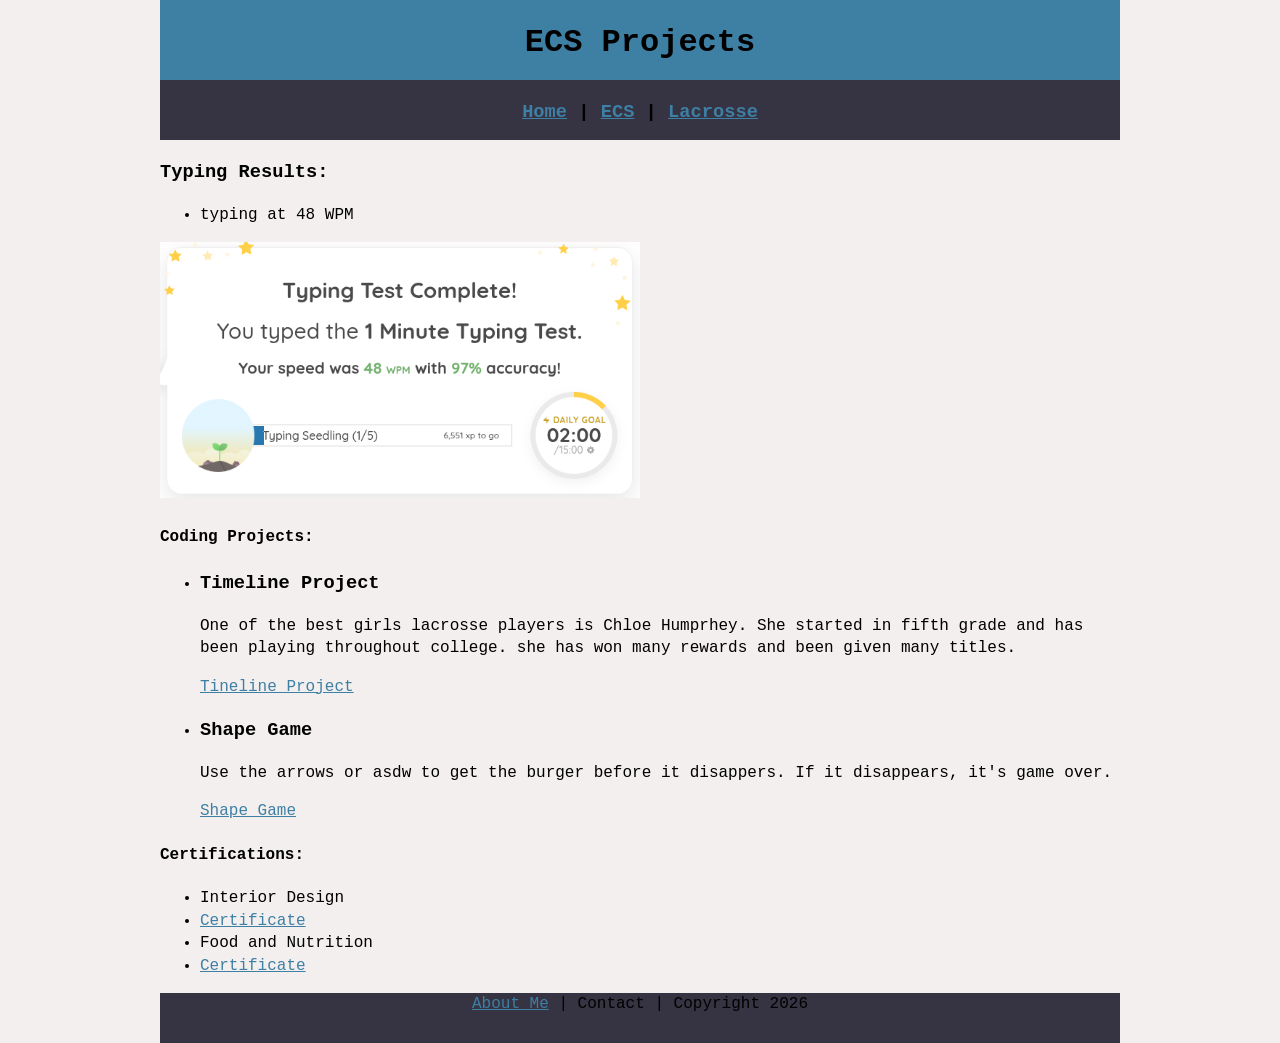
==== ecs/index.html @ 1c932895 "Update index.html" ====
<!DOCTYPE html>
<html class="homePage">
<head>
	<!-- This is a comment! Text here will be ignored by the browser. -->
	<meta charset="UTF-8">
	<title>ECS Projects</title>
	<link href="../myCSS.css" rel="stylesheet" type="text/css">
</head>
<body>
<div class="container">
  <div class="header">
  	<h1>ECS Projects</h1>
  </div>
  <div class="nav">
    <h3> <a href="../index.html">Home</a> | <a href="index.html">ECS</a> | <a href="../lacrosse/index.html">Lacrosse</a></h3>
  </div>
  <div class="content">
<h3>Typing Results:</h3>
<ul>
  <li>typing at 48 WPM</li>
</ul>
	<img src="../images/Screenshot 2026-02-11 10.09.10 AM.png" alt="ECS Projects" width="480" >
<h4>Coding Projects:</h4>
<ul>
  <li><h3>Timeline Project</h3>
	  <p>One of the best girls lacrosse players is Chloe Humprhey. She started in fifth grade and has been playing throughout college. she has won many rewards and been given many titles.</p></li>
 <a href="timeline.pde">Tineline Project</a>	<li><h3>Shape Game</h3>
  <p>Use the arrows or asdw to get the burger before it disappers. If it disappears, it's game over.</p></li>
	<a href="ShapeGame.pde.zip">Shape Game</a></ul>
	<h4>Certifications:</h4>
<ul>
  <li>Interior Design</li>
	<li><a href="https://certifications.youscience.com/exams/bd14d887-6b7c-48c6-95b3-032a3dbec83f">Certificate</a></li>
	<li>Food and Nutrition</li>
	<li><a href="https://certifications.youscience.com/exams/0196d49b-70ed-7000-9f70-2aecc6872eb1">Certificate</a></li>
</ul>
	  
  </div>
  <div class="footer">
    <a href="../aboutme.html">About Me</a> | Contact | Copyright 2026</h4>
  </div>
</div>
</body>
</html>
---- myCSS.css ----
@charset "UTF-8";
/* This is a comment! Text here will be ignored by the browser. */
body {
	margin: 0 auto;
	 font: 100%/1.4 Courier New, monospace;}
.homePage {
	background: #F3EFEE;
}
.container {
	width: 960px;
	margin: 0 auto;
}
.header {
	background: #3E7FA4;
	text-align: center;
	margin: 0px;
	padding: 5;
	float: left;
	width: 100%;
	height: 80px;
	font: 100%/1.4 Courier New, monospace;
}
.nav {
	background: #363343;
	margin: 0px;
	padding: 5;
	float: left;
	width: 100%;
	height: 60px;
	text-align: center;
}
.content {
	background: #F3EFEE;
	margin: 0px;
	float: left;
	width: 100%;
	text-align: left;
}
.footer {
	background: #363343;
	margin: 0px;
	float: left;
	width: 100%;
	height: 50px;
	text-align: center;
}

a:link {
     color: #3E7FA4;
}
a:visited {
     color: #7E9DA6;
}
a:hover, a:active, a:focus { 
     text-decoration: underline;
}
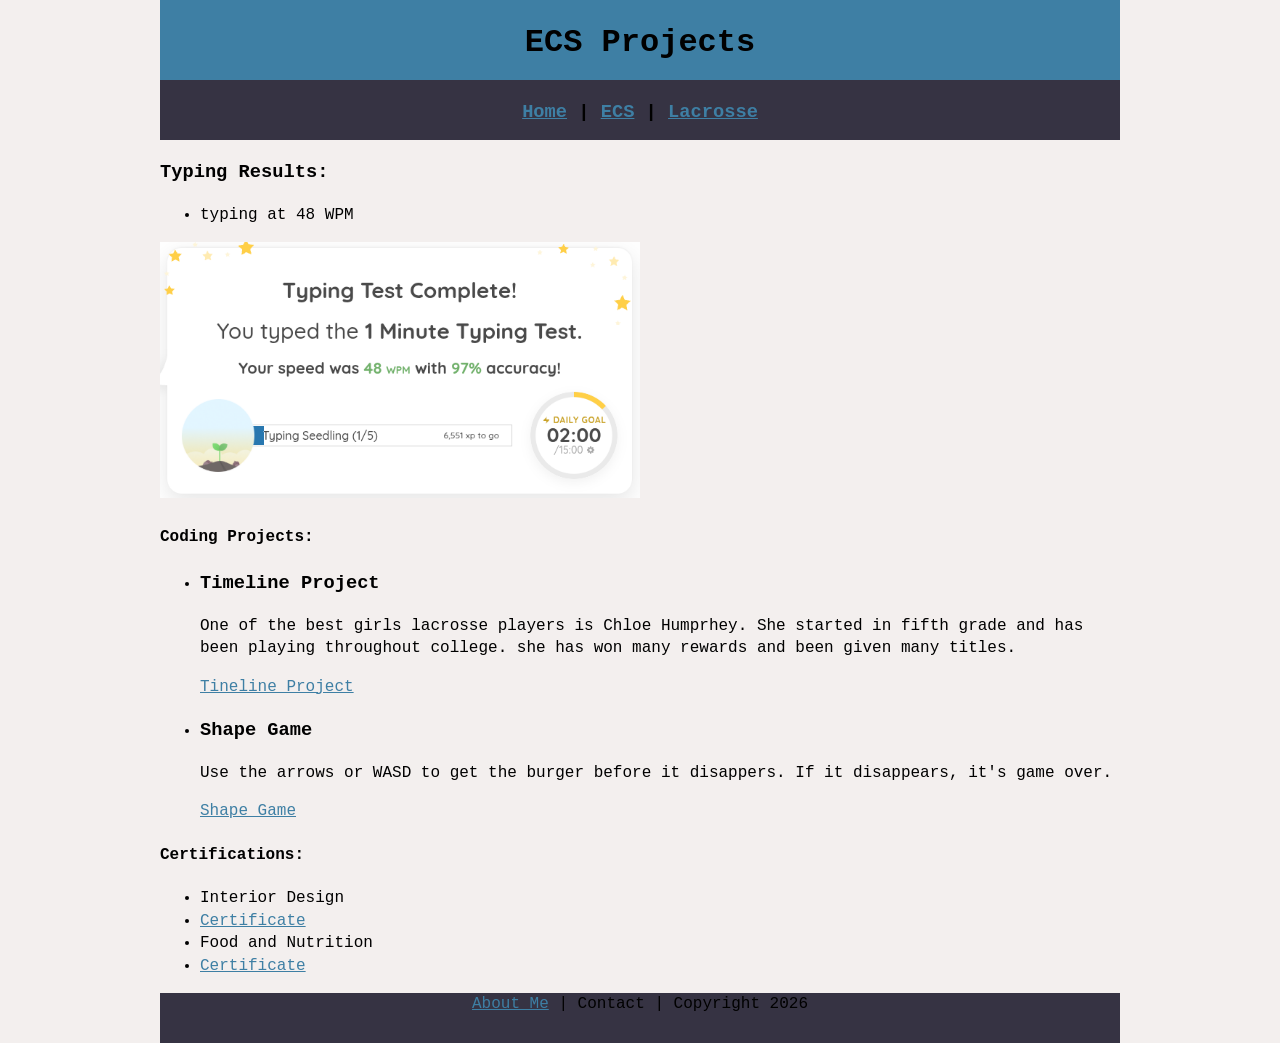
==== commit dbaff60a: "Update index.html" ====
--- a/ecs/index.html
+++ b/ecs/index.html
@@ -25,8 +25,8 @@
   <li><h3>Timeline Project</h3>
 	  <p>One of the best girls lacrosse players is Chloe Humprhey. She started in fifth grade and has been playing throughout college. she has won many rewards and been given many titles.</p></li>
  <a href="timeline.pde">Tineline Project</a>	<li><h3>Shape Game</h3>
-  <p>Use the arrows or asdw to get the burger before it disappers. If it disappears, it's game over.</p></li>
-	<a href="ShapeGame.pde.zip">Shape Game</a></ul>
+  <p>Use the arrows or WASD to get the burger before it disappers. If it disappears, it's game over.</p></li>
+	<a href="ShapeGame.pde">Shape Game</a></ul>
 	<h4>Certifications:</h4>
 <ul>
   <li>Interior Design</li>
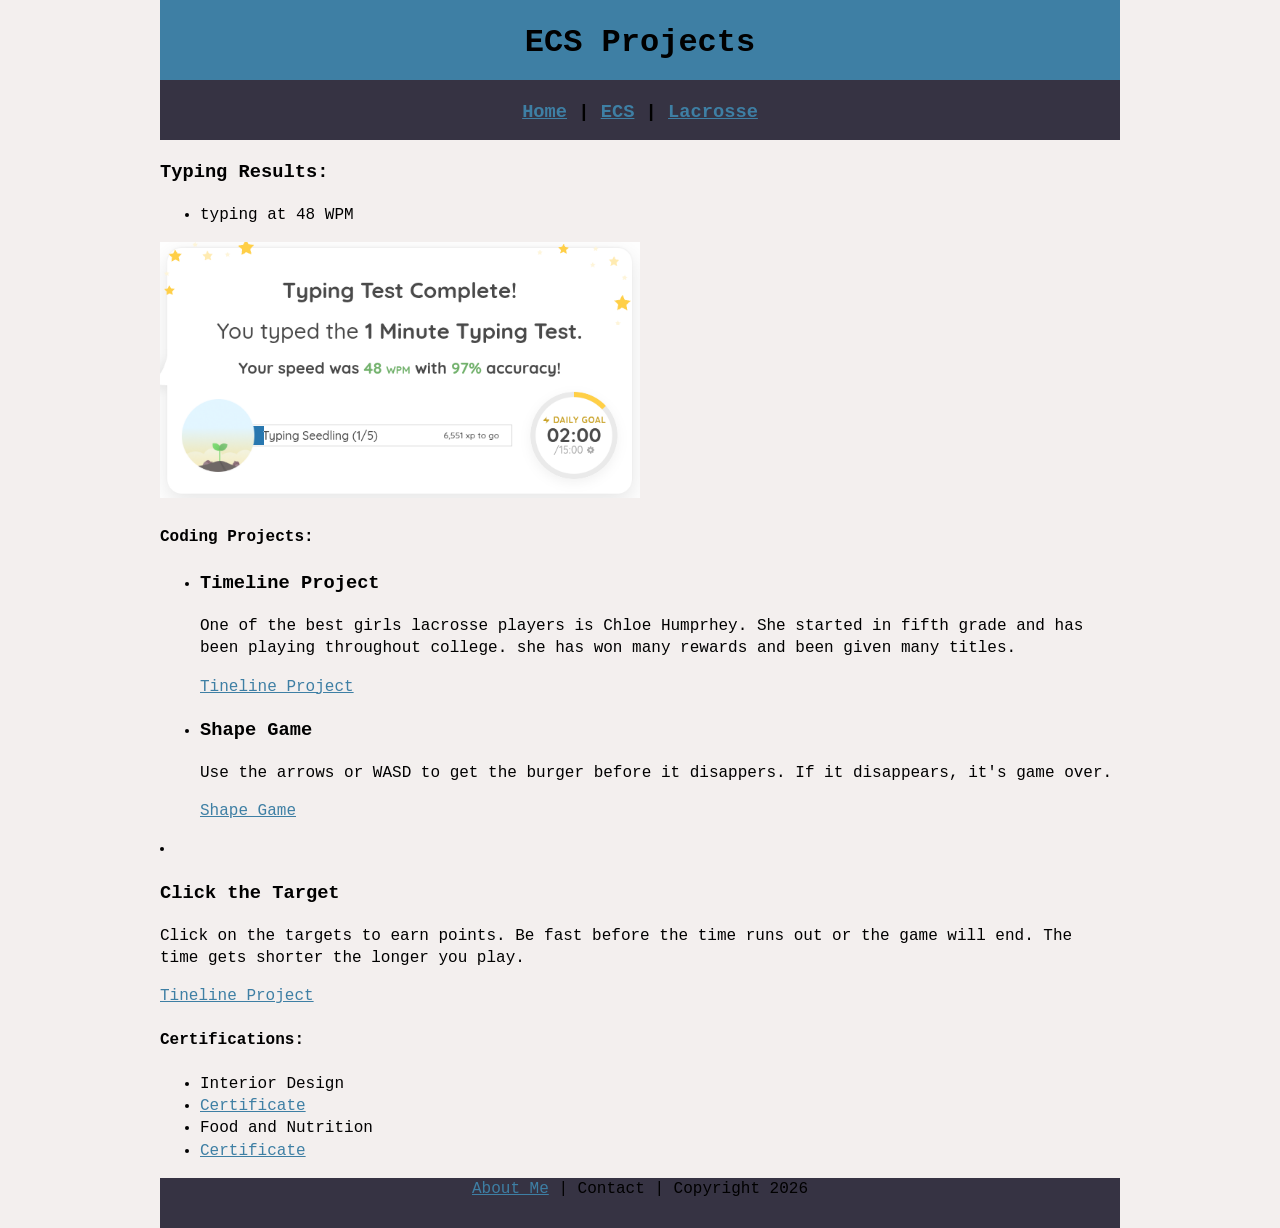
==== commit 55f31e3f: "Update index.html" ====
--- a/ecs/index.html
+++ b/ecs/index.html
@@ -27,6 +27,9 @@
  <a href="timeline.pde">Tineline Project</a>	<li><h3>Shape Game</h3>
   <p>Use the arrows or WASD to get the burger before it disappers. If it disappears, it's game over.</p></li>
 	<a href="ShapeGame.pde">Shape Game</a></ul>
+	  <li><h3>Click the Target</h3>
+	  <p>Click on the targets to earn points. Be fast before the time runs out or the game will end. The time gets shorter the longer you play.</p></li>
+ <a href="timeline.pde">Tineline Project</a>
 	<h4>Certifications:</h4>
 <ul>
   <li>Interior Design</li>
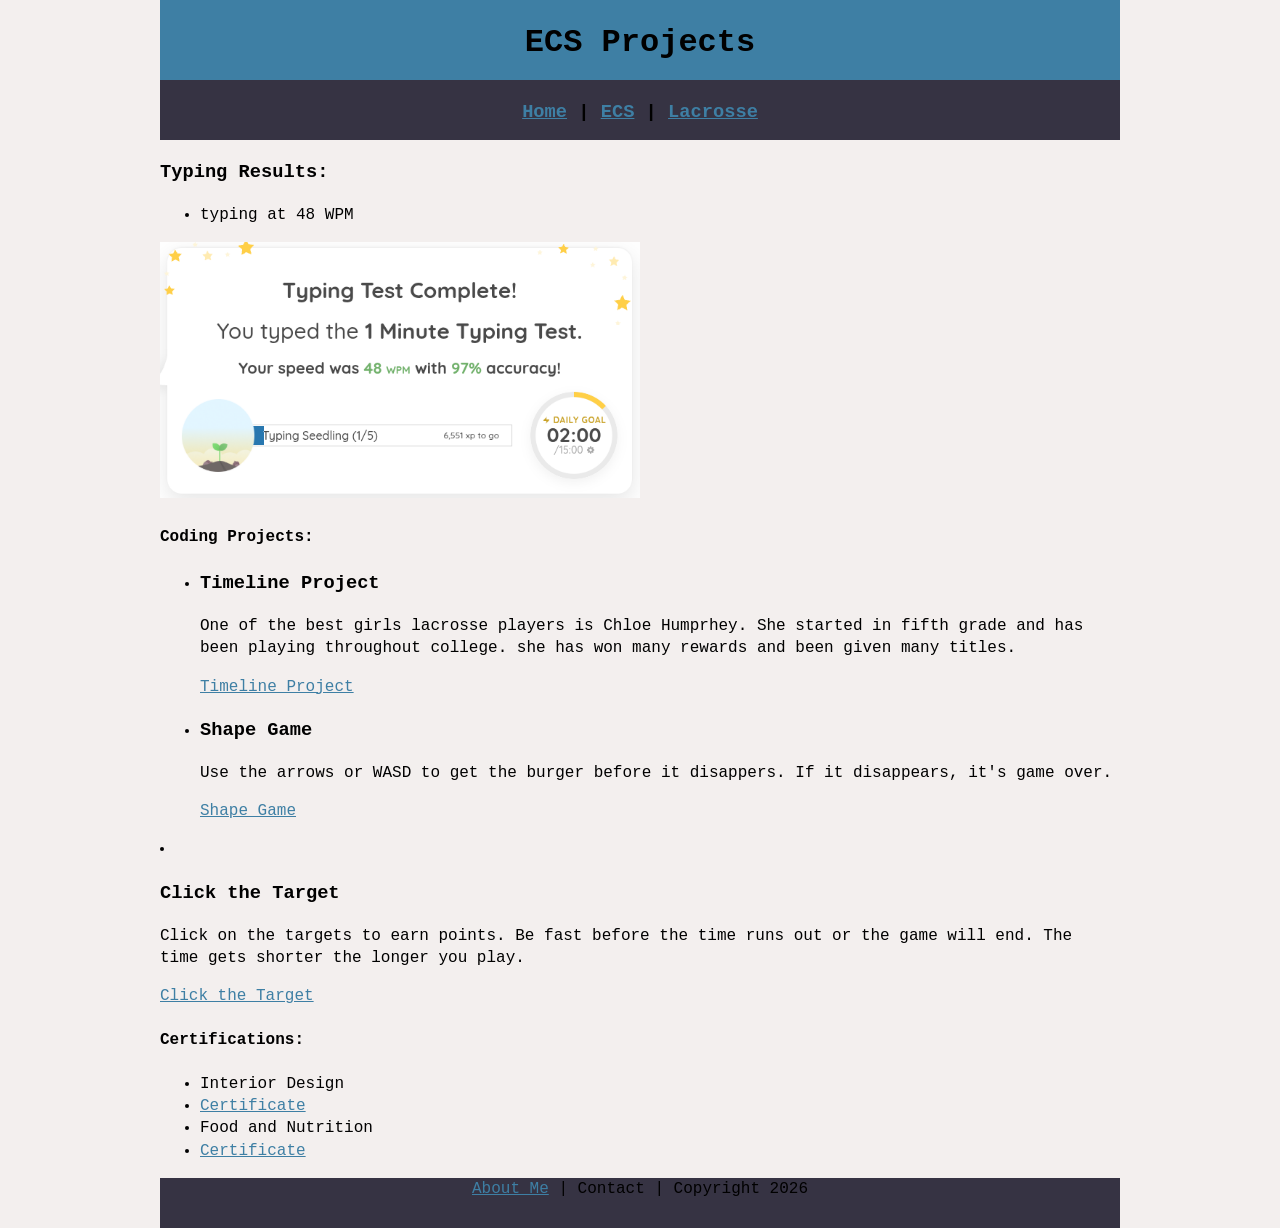
==== commit eb73aa7c: "Update index.html" ====
--- a/ecs/index.html
+++ b/ecs/index.html
@@ -24,12 +24,12 @@
 <ul>
   <li><h3>Timeline Project</h3>
 	  <p>One of the best girls lacrosse players is Chloe Humprhey. She started in fifth grade and has been playing throughout college. she has won many rewards and been given many titles.</p></li>
- <a href="timeline.pde">Tineline Project</a>	<li><h3>Shape Game</h3>
+ <a href="timeline.pde">Timeline Project</a>	<li><h3>Shape Game</h3>
   <p>Use the arrows or WASD to get the burger before it disappers. If it disappears, it's game over.</p></li>
 	<a href="ShapeGame.pde">Shape Game</a></ul>
 	  <li><h3>Click the Target</h3>
 	  <p>Click on the targets to earn points. Be fast before the time runs out or the game will end. The time gets shorter the longer you play.</p></li>
- <a href="timeline.pde">Tineline Project</a>
+ <a href="ClicktheTarget.pde">Click the Target</a>
 	<h4>Certifications:</h4>
 <ul>
   <li>Interior Design</li>
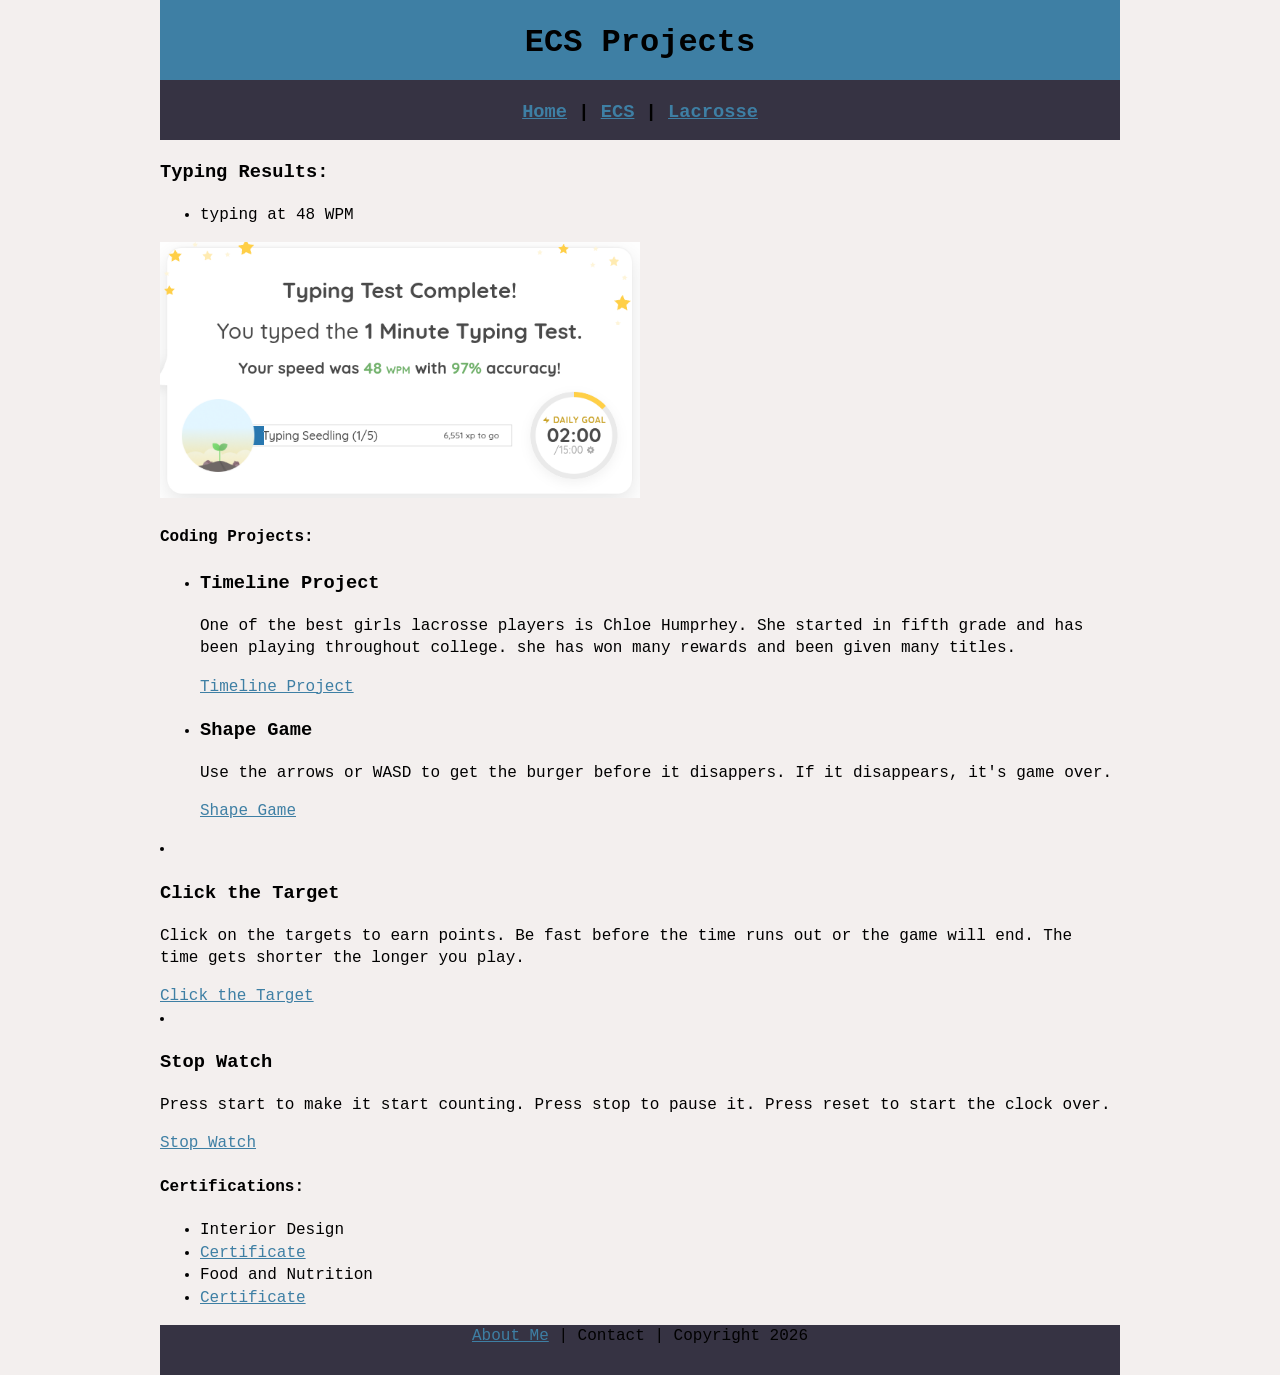
==== commit 02ec12f5: "Update index.html" ====
--- a/ecs/index.html
+++ b/ecs/index.html
@@ -27,9 +27,12 @@
  <a href="timeline.pde">Timeline Project</a>	<li><h3>Shape Game</h3>
   <p>Use the arrows or WASD to get the burger before it disappers. If it disappears, it's game over.</p></li>
 	<a href="ShapeGame.pde">Shape Game</a></ul>
-	  <li><h3>Click the Target</h3>
+	 <li><h3>Click the Target</h3>
 	  <p>Click on the targets to earn points. Be fast before the time runs out or the game will end. The time gets shorter the longer you play.</p></li>
- <a href="ClicktheTarget.pde">Click the Target</a>
+ <a href="ClicktheTarget.pde">Click the Target</a> 
+	  <li><h3>Stop Watch</h3>
+  <p>Press start to make it start counting. Press stop to pause it. Press reset to start the clock over.</p></li>
+	<a href="Timer.zip">Stop Watch</a></ul>
 	<h4>Certifications:</h4>
 <ul>
   <li>Interior Design</li>
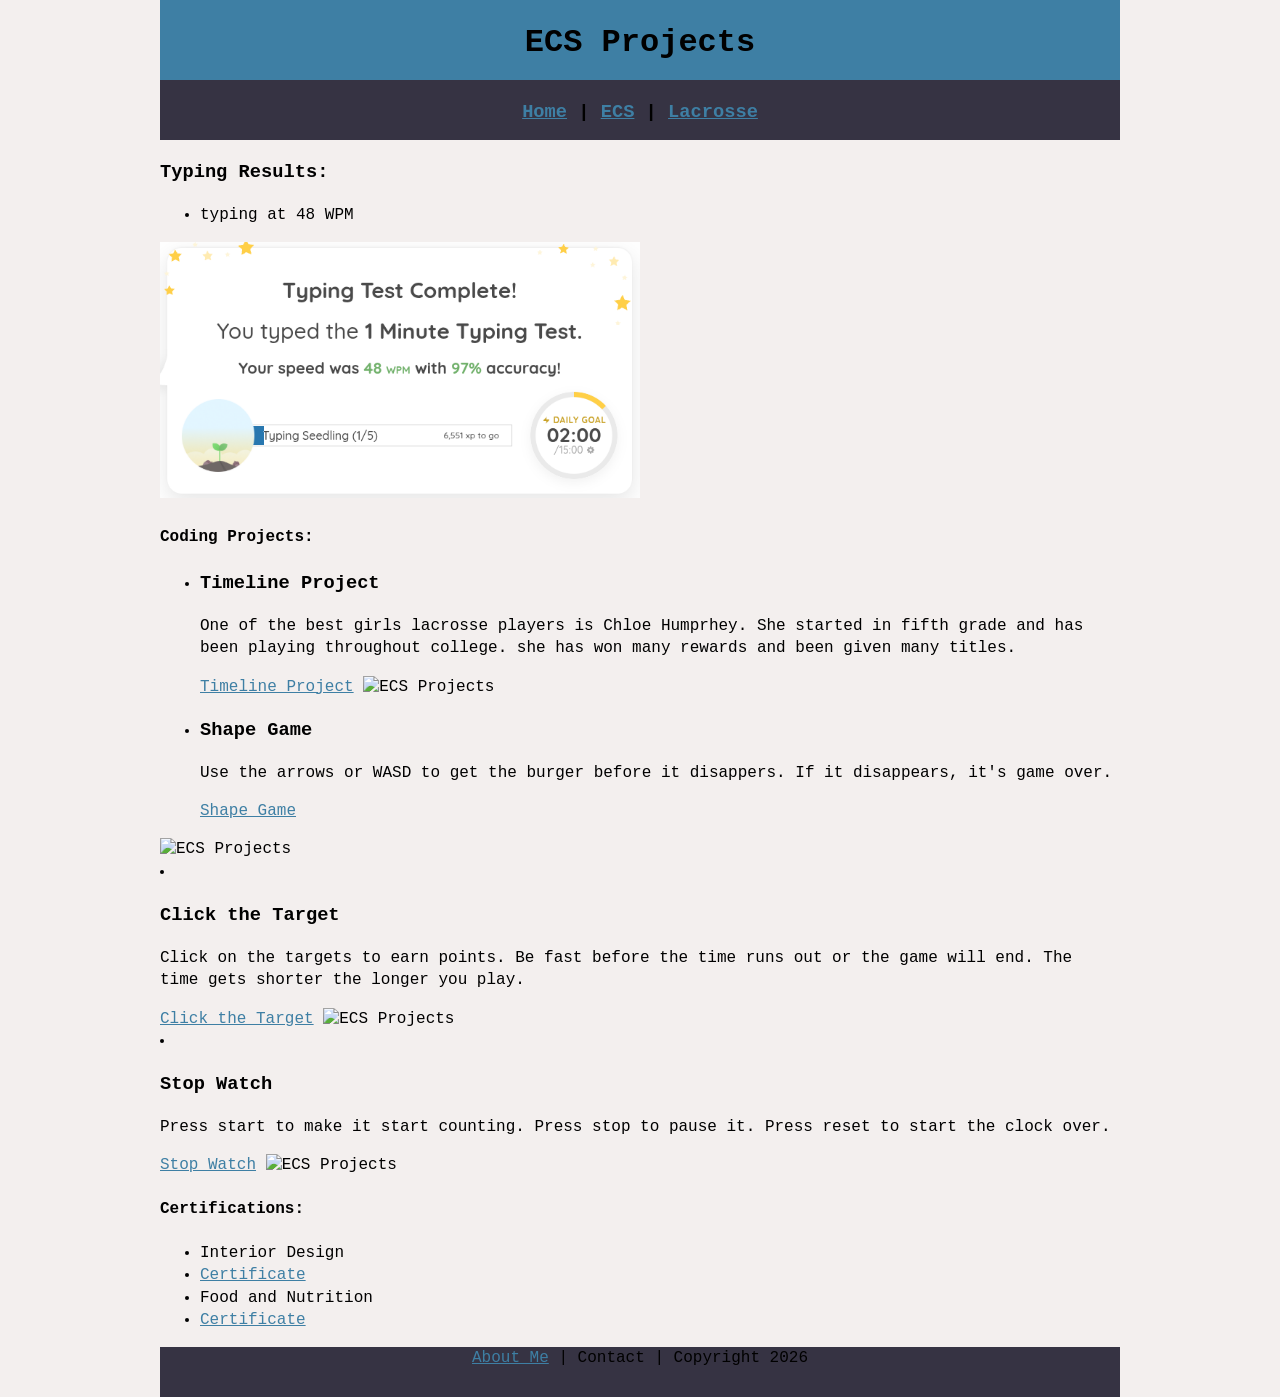
==== commit 28834b4b: "Update index.html" ====
--- a/ecs/index.html
+++ b/ecs/index.html
@@ -24,15 +24,27 @@
 <ul>
   <li><h3>Timeline Project</h3>
 	  <p>One of the best girls lacrosse players is Chloe Humprhey. She started in fifth grade and has been playing throughout college. she has won many rewards and been given many titles.</p></li>
- <a href="timeline.pde">Timeline Project</a>	<li><h3>Shape Game</h3>
+ <a href="timeline.pde">Timeline Project</a>
+	
+	<img src="../images/timeline.png" alt="ECS Projects" width="480" >	<li><h3>Shape Game</h3>
+		
   <p>Use the arrows or WASD to get the burger before it disappers. If it disappears, it's game over.</p></li>
 	<a href="ShapeGame.pde">Shape Game</a></ul>
+
+	  <img src="../images/shapegame.png" alt="ECS Projects" width="480" >
+	  
 	 <li><h3>Click the Target</h3>
 	  <p>Click on the targets to earn points. Be fast before the time runs out or the game will end. The time gets shorter the longer you play.</p></li>
  <a href="ClicktheTarget.pde">Click the Target</a> 
+
+	  <img src="../images/clickonthetarget.png" alt="ECS Projects" width="480" >
+	  
 	  <li><h3>Stop Watch</h3>
   <p>Press start to make it start counting. Press stop to pause it. Press reset to start the clock over.</p></li>
 	<a href="Timer.zip">Stop Watch</a></ul>
+
+	  <img src="../images/stopwatch.png" alt="ECS Projects" width="480" >
+	  
 	<h4>Certifications:</h4>
 <ul>
   <li>Interior Design</li>
